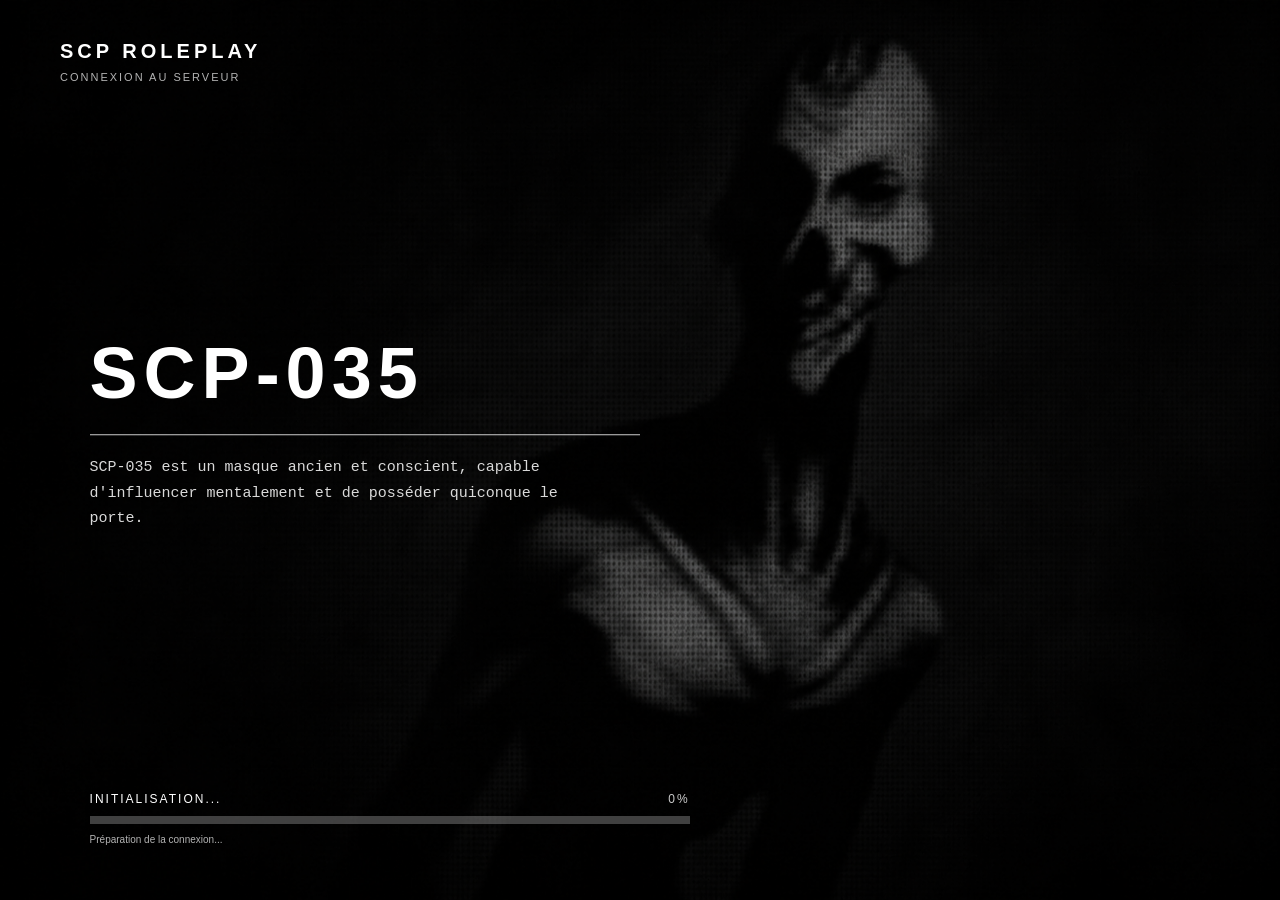
==== index.html @ edbdcf79 "Update index.html" ====
<!DOCTYPE html>
<html lang="fr">

<head>
    <meta charset="UTF-8">

    <meta
        name="viewport"
        content="width=device-width, initial-scale=1.0"
    >

    <title>SCP Loading Screen</title>

    <link rel="stylesheet" href="./style.css?v=50">
</head>

<body>

    <!--
        Deux images superposées.
        Cela permet de faire un vrai fondu.
    -->

    <img
        id="background1"
        class="background active"
        src="./images/scp966.png"
        alt=""
    >

    <img
        id="background2"
        class="background"
        src="./images/scp106.png"
        alt=""
    >


    <!-- INFORMATIONS SERVEUR -->

    <div class="server-info">

        <div id="serverName">
            SCP ROLEPLAY
        </div>

        <div id="mapName">
            CONNEXION AU SERVEUR
        </div>

    </div>


    <!-- TITRE + DESCRIPTION -->

    <div id="scpInfo" class="scp-info">

        <h1 id="scpTitle">
            SCP-966
        </h1>

        <div class="separator"></div>

        <p id="scpDescription">
            Des créatures presque invisibles à l'œil humain.
            SCP-966 traque ses victimes en les privant progressivement
            de sommeil, jusqu'à les pousser à l'épuisement total.
        </p>

    </div>


    <!-- CHARGEMENT GMOD -->

    <div class="loading-container">

        <div class="loading-header">

            <span id="status">
                INITIALISATION...
            </span>

            <span id="percentage">
                0%
            </span>

        </div>


        <div class="progress-background">

            <div id="progressBar"></div>

        </div>


        <div id="fileName">
            Préparation de la connexion...
        </div>

    </div>


    <script src="./script.js?v=50"></script>

</body>

</html>
---- style.css ----
/* =========================
   BASE
========================= */

* {
    margin: 0;
    padding: 0;
    box-sizing: border-box;
}

html,
body {
    width: 100%;
    height: 100%;
}

body {
    overflow: hidden;
    background: #000;
    color: white;

    font-family: Arial, Helvetica, sans-serif;
}


/* =========================
   IMAGES DE FOND
========================= */

.background {
    position: fixed;
    inset: 0;

    width: 100%;
    height: 100%;

    background-size: cover;
    background-position: center;
    background-repeat: no-repeat;

    opacity: 0;

    z-index: 0;

    transition: opacity 1s ease;
}


/* SCP-035 par défaut */

#background1 {
    background-image: url("./images/scp035.webp");
}


/* Fond actuellement affiché */

.background.active {
    opacity: 1;
}


/* =========================
   ANCIENS EFFETS DÉSACTIVÉS
========================= */

.overlay,
.vignette,
.scanlines,
.noise {
    display: none;
}


/* =========================
   INFORMATIONS SERVEUR
========================= */

.server-info {
    position: fixed;

    top: 40px;
    left: 60px;

    z-index: 10;
}

#serverName {
    font-size: 20px;
    font-weight: bold;

    letter-spacing: 4px;
}

#mapName {
    margin-top: 8px;

    font-size: 11px;

    letter-spacing: 2px;

    color: rgba(255, 255, 255, 0.7);
}


/* =========================
   INFORMATIONS SCP
========================= */

.scp-info {
    position: fixed;

    left: 7%;
    top: 48%;

    width: 550px;

    transform: translateY(-50%);

    z-index: 10;

    transition:
        opacity 0.5s ease,
        transform 0.5s ease;
}


/* Utilisé pendant la transition */

.scp-info.hidden {
    opacity: 0;

    transform:
        translateY(-50%)
        translateX(-30px);
}


.scp-info h1 {
    font-size: 72px;

    font-weight: bold;

    letter-spacing: 6px;

    color: white;
}


/* Ligne sous le titre */

.separator {
    width: 100%;
    height: 1px;

    margin: 20px 0;

    background: rgba(255, 255, 255, 0.8);
}


/* Description */

.scp-info p {
    max-width: 520px;

    font-family: "Courier New", monospace;

    font-size: 15px;

    line-height: 1.7;

    color: rgba(255, 255, 255, 0.85);
}


/* =========================
   BARRE DE CHARGEMENT
========================= */

.loading-container {
    position: fixed;

    left: 7%;
    bottom: 55px;

    width: 600px;
    max-width: 80vw;

    z-index: 10;
}


/* Texte au-dessus de la barre */

.loading-header {
    display: flex;

    justify-content: space-between;

    margin-bottom: 10px;

    font-size: 12px;

    letter-spacing: 2px;
}


#percentage {
    color: rgba(255, 255, 255, 0.8);
}


/* Fond de la barre */

.progress-background {
    width: 100%;
    height: 8px;

    background: rgba(255, 255, 255, 0.25);

    overflow: hidden;
}


/* Barre qui avance */

#progressBar {
    width: 0%;
    height: 100%;

    background: white;

    transition: width 0.3s ease;
}


/* Nom du fichier téléchargé */

#fileName {
    margin-top: 10px;

    font-size: 10px;

    color: rgba(255, 255, 255, 0.7);

    white-space: nowrap;
    overflow: hidden;
    text-overflow: ellipsis;
}


/* =========================
   PETITS ÉCRANS
========================= */

@media (max-width: 800px) {

    .server-info {
        left: 30px;
    }

    .scp-info {
        left: 30px;

        width: calc(100% - 60px);
    }

    .scp-info h1 {
        font-size: 50px;
    }

    .loading-container {
        left: 30px;

        width: calc(100% - 60px);
    }
}
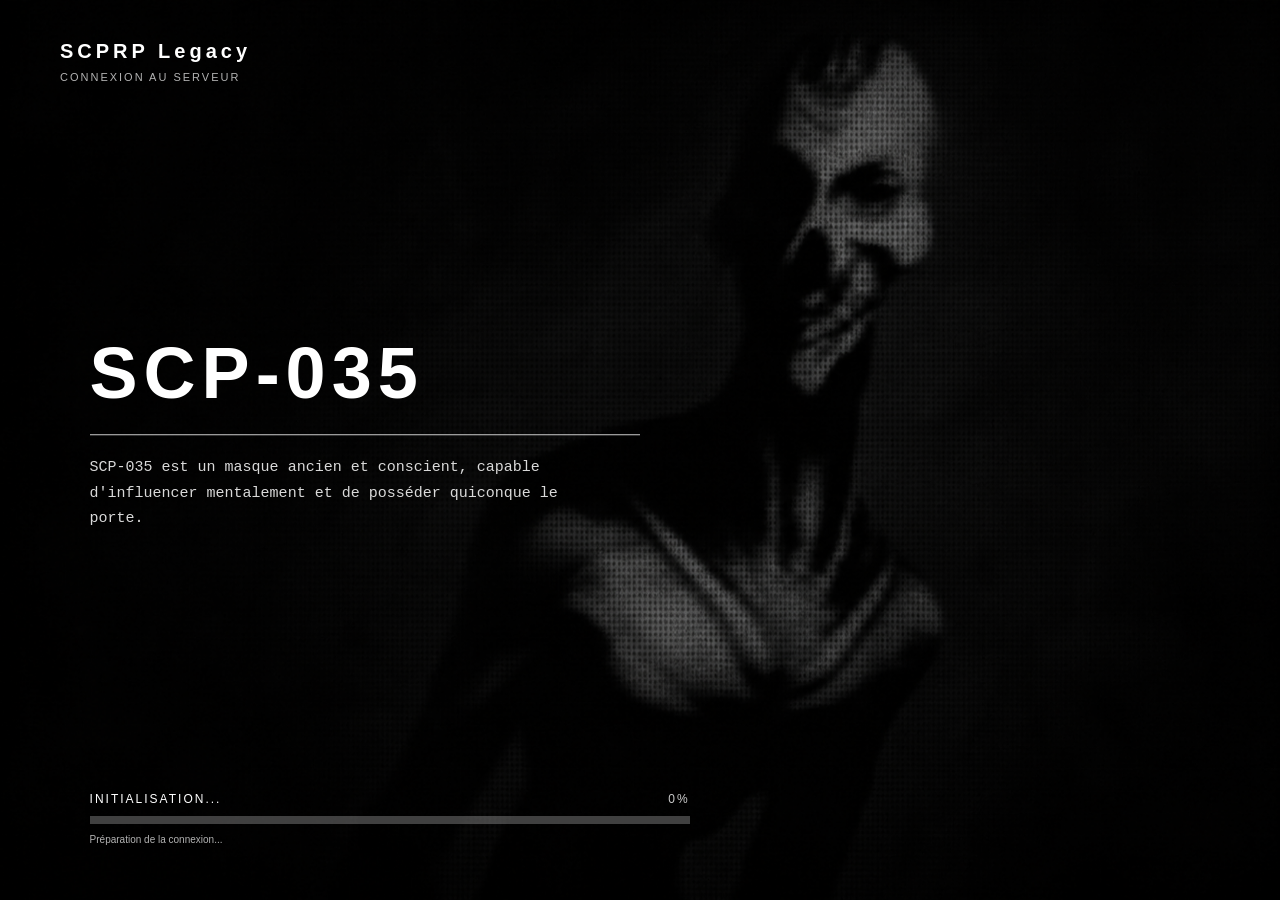
==== commit e550bf56: "Update title and server name to SCPRP Legacy" ====
--- a/index.html
+++ b/index.html
@@ -9,7 +9,7 @@
         content="width=device-width, initial-scale=1.0"
     >
 
-    <title>SCP Loading Screen</title>
+    <title>SCPRP Legacy</title>
 
     <link rel="stylesheet" href="./style.css?v=50">
 </head>
@@ -41,7 +41,7 @@
     <div class="server-info">
 
         <div id="serverName">
-            SCP ROLEPLAY
+            SCPRP Legacy
         </div>
 
         <div id="mapName">
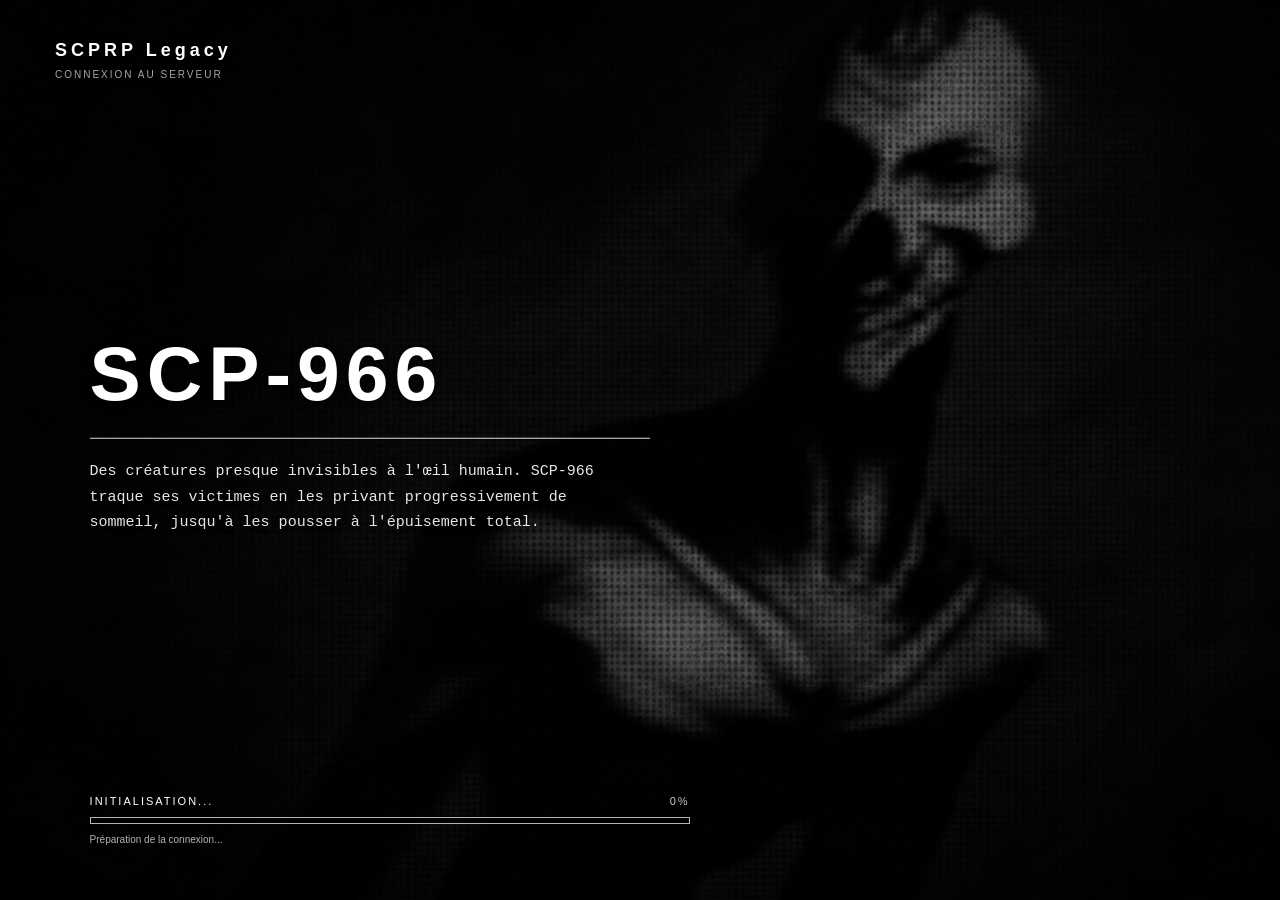
==== commit 2ba1038a: "Add background music and credits to index.html Added background music and credits section to the HTM" ====
--- a/index.html
+++ b/index.html
@@ -99,6 +99,18 @@
         </div>
 
     </div>
+    <!-- MUSIQUE -->
+
+<audio id="backgroundMusic" autoplay loop preload="auto">
+    <source src="./audio/hitman.mp3" type="audio/mpeg">
+</audio>
+
+
+<!-- CRÉDIT -->
+
+<div class="music-credit">
+    ♪ "Hitman" — Kevin MacLeod<br>
+</div>
 
 
     <script src="./script.js?v=50"></script>
--- a/style.css
+++ b/style.css
@@ -1,7 +1,3 @@
-/* =========================
-   BASE
-========================= */
-
 * {
     margin: 0;
     padding: 0;
@@ -16,96 +12,117 @@
 
 body {
     overflow: hidden;
-    background: #000;
+
+    background: black;
+
     color: white;
 
-    font-family: Arial, Helvetica, sans-serif;
-}
-
-
-/* =========================
-   IMAGES DE FOND
-========================= */
+    font-family:
+        Arial,
+        Helvetica,
+        sans-serif;
+}
+
+
+/* ===================================
+   IMAGES
+=================================== */
 
 .background {
     position: fixed;
+
     inset: 0;
 
     width: 100%;
     height: 100%;
 
-    background-size: cover;
-    background-position: center;
-    background-repeat: no-repeat;
+    object-fit: cover;
+    object-position: center;
 
     opacity: 0;
 
     z-index: 0;
 
-    transition: opacity 1s ease;
-}
-
-
-/* SCP-035 par défaut */
-
-#background1 {
-    background-image: url("./images/scp035.webp");
-}
-
-
-/* Fond actuellement affiché */
+    /*
+        Même durée de transition
+        que le texte.
+    */
+
+    transition:
+        opacity 0.8s ease;
+
+    /*
+        Petit zoom lent.
+        Supprime animation si tu
+        ne le veux pas.
+    */
+
+    transform: scale(1.03);
+}
+
 
 .background.active {
     opacity: 1;
-}
-
-
-/* =========================
-   ANCIENS EFFETS DÉSACTIVÉS
-========================= */
-
-.overlay,
-.vignette,
-.scanlines,
-.noise {
-    display: none;
-}
-
-
-/* =========================
+
+    animation:
+        slowZoom 8s linear forwards;
+}
+
+
+@keyframes slowZoom {
+
+    from {
+        transform: scale(1.03);
+    }
+
+    to {
+        transform: scale(1.08);
+    }
+
+}
+
+
+/* ===================================
    INFORMATIONS SERVEUR
-========================= */
+=================================== */
 
 .server-info {
     position: fixed;
 
     top: 40px;
-    left: 60px;
+    left: 55px;
 
     z-index: 10;
-}
+
+    text-shadow:
+        0 2px 6px black;
+}
+
 
 #serverName {
-    font-size: 20px;
+    font-size: 18px;
+
     font-weight: bold;
 
     letter-spacing: 4px;
 }
+
 
 #mapName {
     margin-top: 8px;
 
-    font-size: 11px;
+    font-size: 10px;
 
     letter-spacing: 2px;
 
-    color: rgba(255, 255, 255, 0.7);
-}
-
-
-/* =========================
-   INFORMATIONS SCP
-========================= */
+    color:
+        rgba(255, 255, 255, 0.65);
+}
+
+
+/* ===================================
+   SCP
+=================================== */
 
 .scp-info {
     position: fixed;
@@ -113,41 +130,52 @@
     left: 7%;
     top: 48%;
 
-    width: 550px;
-
-    transform: translateY(-50%);
+    width: 560px;
+
+    transform:
+        translateY(-50%);
 
     z-index: 10;
 
+    opacity: 1;
+
+    /*
+        Même durée que l'image.
+    */
+
     transition:
-        opacity 0.5s ease,
-        transform 0.5s ease;
-}
-
-
-/* Utilisé pendant la transition */
+        opacity 0.8s ease,
+        transform 0.8s ease;
+}
+
+
+/*
+    Au changement :
+    le texte disparaît en même temps
+    que l'ancienne image.
+*/
 
 .scp-info.hidden {
     opacity: 0;
 
     transform:
         translateY(-50%)
-        translateX(-30px);
+        translateX(-25px);
 }
 
 
 .scp-info h1 {
-    font-size: 72px;
-
-    font-weight: bold;
+    font-size:
+        clamp(50px, 6vw, 85px);
+
+    font-weight: 700;
 
     letter-spacing: 6px;
 
-    color: white;
-}
-
-
-/* Ligne sous le titre */
+    text-shadow:
+        0 3px 10px black;
+}
+
 
 .separator {
     width: 100%;
@@ -155,28 +183,33 @@
 
     margin: 20px 0;
 
-    background: rgba(255, 255, 255, 0.8);
-}
-
-
-/* Description */
+    background:
+        rgba(255, 255, 255, 0.85);
+}
+
 
 .scp-info p {
-    max-width: 520px;
-
-    font-family: "Courier New", monospace;
+    max-width: 550px;
+
+    font-family:
+        "Courier New",
+        monospace;
 
     font-size: 15px;
 
     line-height: 1.7;
 
-    color: rgba(255, 255, 255, 0.85);
-}
-
-
-/* =========================
-   BARRE DE CHARGEMENT
-========================= */
+    color:
+        rgba(255, 255, 255, 0.90);
+
+    text-shadow:
+        0 2px 5px black;
+}
+
+
+/* ===================================
+   LOADING GMOD
+=================================== */
 
 .loading-container {
     position: fixed;
@@ -185,45 +218,49 @@
     bottom: 55px;
 
     width: 600px;
+
     max-width: 80vw;
 
     z-index: 10;
 }
 
-
-/* Texte au-dessus de la barre */
 
 .loading-header {
     display: flex;
 
-    justify-content: space-between;
+    justify-content:
+        space-between;
 
     margin-bottom: 10px;
 
-    font-size: 12px;
+    font-size: 11px;
 
     letter-spacing: 2px;
+
+    text-shadow:
+        0 2px 5px black;
 }
 
 
 #percentage {
-    color: rgba(255, 255, 255, 0.8);
-}
-
-
-/* Fond de la barre */
+    color:
+        rgba(255, 255, 255, 0.8);
+}
+
 
 .progress-background {
     width: 100%;
-    height: 8px;
-
-    background: rgba(255, 255, 255, 0.25);
+    height: 7px;
+
+    background:
+        rgba(0, 0, 0, 0.55);
+
+    border:
+        1px solid rgba(255,255,255,0.7);
 
     overflow: hidden;
 }
 
-
-/* Barre qui avance */
 
 #progressBar {
     width: 0%;
@@ -231,28 +268,33 @@
 
     background: white;
 
-    transition: width 0.3s ease;
-}
-
-
-/* Nom du fichier téléchargé */
+    transition:
+        width 0.25s ease;
+}
+
 
 #fileName {
     margin-top: 10px;
 
     font-size: 10px;
 
-    color: rgba(255, 255, 255, 0.7);
+    color:
+        rgba(255,255,255,0.70);
+
+    text-shadow:
+        0 2px 5px black;
 
     white-space: nowrap;
+
     overflow: hidden;
+
     text-overflow: ellipsis;
 }
 
 
-/* =========================
-   PETITS ÉCRANS
-========================= */
+/* ===================================
+   PETITES RÉSOLUTIONS
+=================================== */
 
 @media (max-width: 800px) {
 
@@ -263,16 +305,15 @@
     .scp-info {
         left: 30px;
 
-        width: calc(100% - 60px);
-    }
-
-    .scp-info h1 {
-        font-size: 50px;
+        width:
+            calc(100% - 60px);
     }
 
     .loading-container {
         left: 30px;
 
-        width: calc(100% - 60px);
-    }
-}
+        width:
+            calc(100% - 60px);
+    }
+
+}
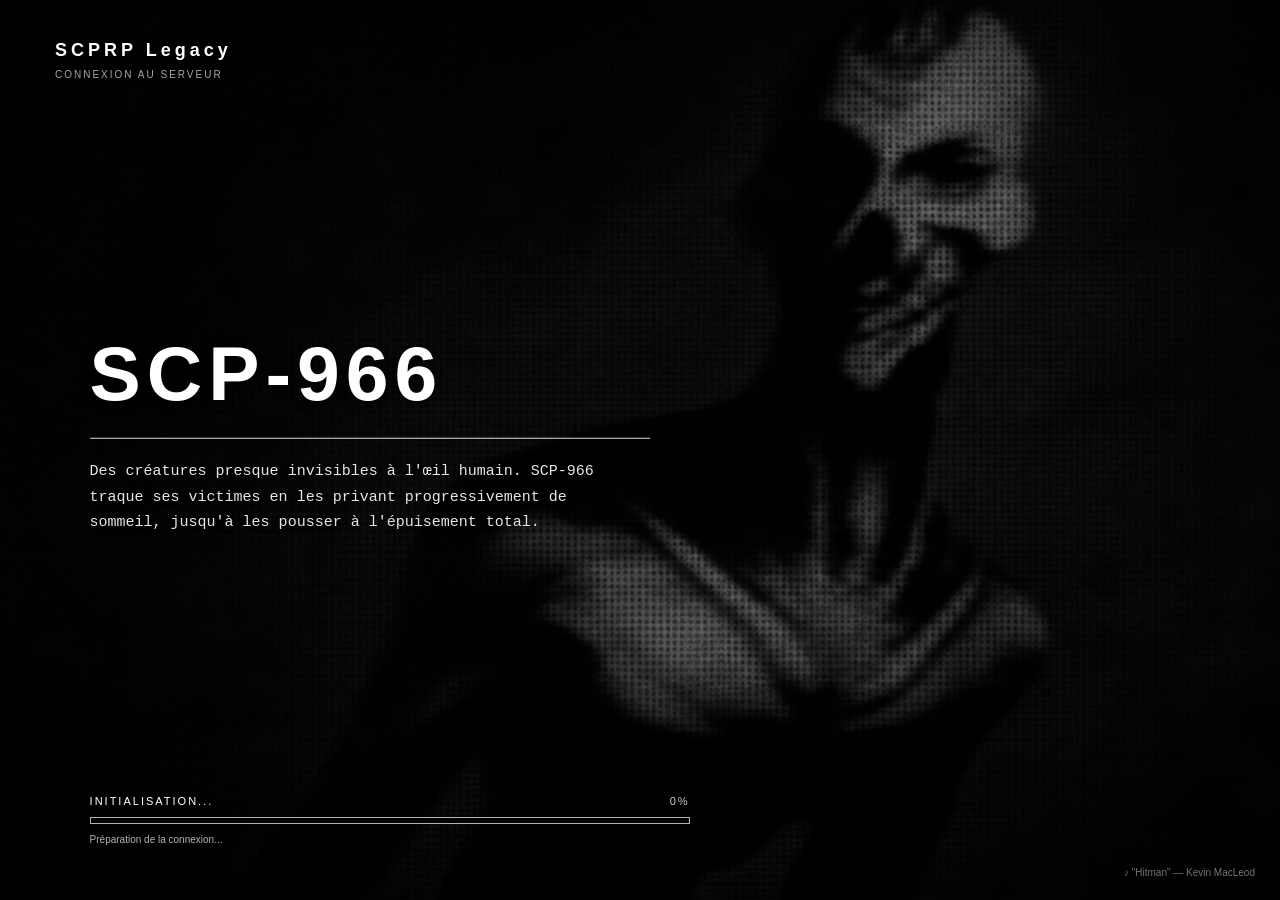
==== commit 4670435e: "Change audio source from MP3 to MP4 format" ====
--- a/index.html
+++ b/index.html
@@ -102,7 +102,7 @@
     <!-- MUSIQUE -->
 
 <audio id="backgroundMusic" autoplay loop preload="auto">
-    <source src="./audio/hitman.mp3" type="audio/mpeg">
+    <source src="./audio/hitman.mp4" type="audio/mpeg">
 </audio>
 
 
--- a/style.css
+++ b/style.css
@@ -317,3 +317,29 @@
     }
 
 }
+
+/* =============================
+   CRÉDIT MUSIQUE
+============================= */
+
+.music-credit {
+    position: fixed;
+
+    right: 25px;
+    bottom: 20px;
+
+    z-index: 20;
+
+    text-align: right;
+
+    font-family: Arial, sans-serif;
+
+    font-size: 10px;
+
+    line-height: 1.5;
+
+    color: rgba(255, 255, 255, 0.45);
+
+    text-shadow:
+        0 2px 5px black;
+}
